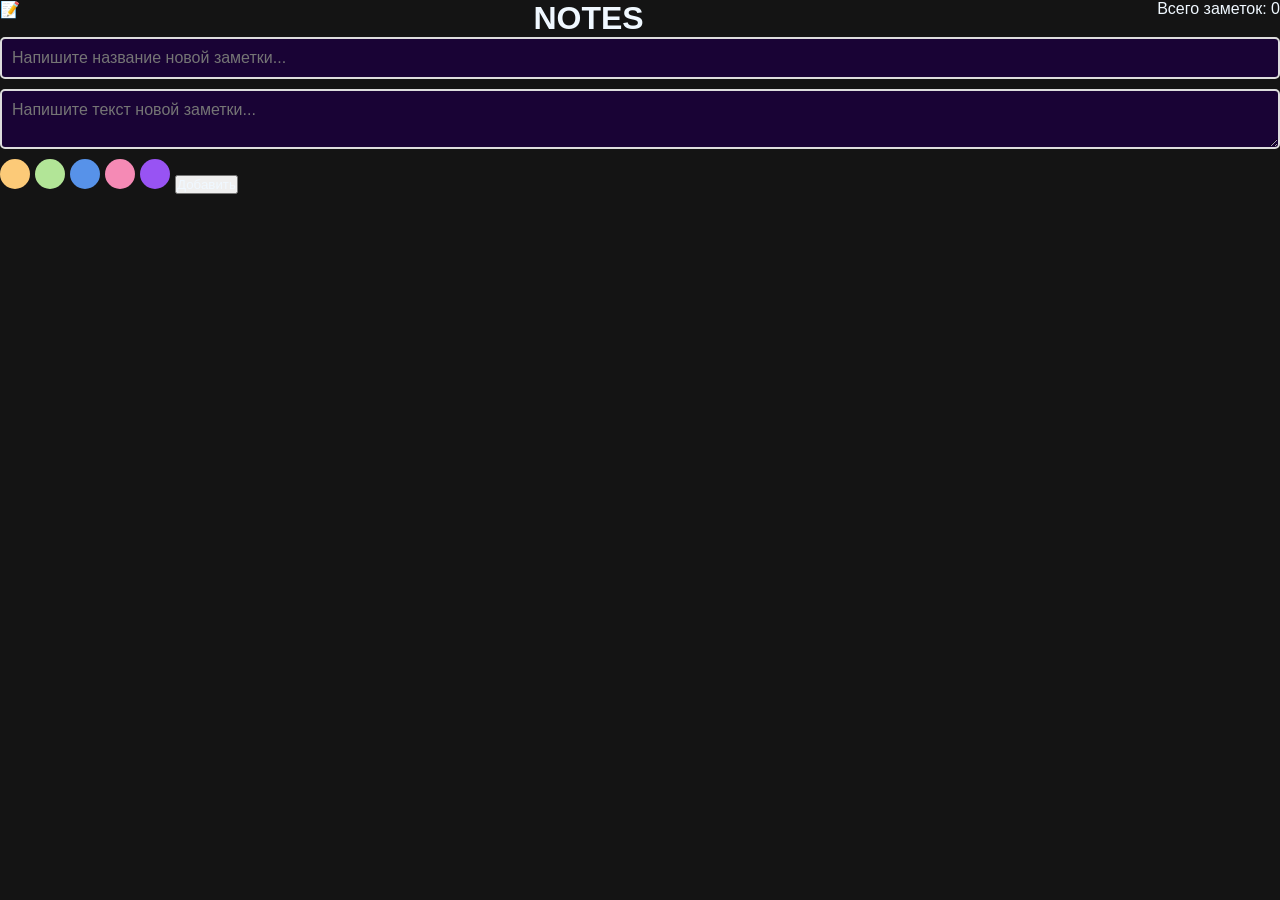
==== index.html @ df2867f8 "first commit" ====
<!DOCTYPE html>
<html lang="ru">
    <head>
        <meta charset="UTF-8" />
        <meta name="viewport" content="width=device-width, initial-scale=1.0" />
        <link rel="stylesheet" />
        <title>Notes</title>
        <link rel="stylesheet" href="style.css" />
    </head>
    <body>
        <div id="header-container"></div>
        <div id="form-container"></div>
        <div id="notes-container"></div>
        <script src="script.js"></script>
    </body>
</html>
---- style.css ----
* {
    margin: 0;
    padding: 0;
    box-sizing: border-box;
    color: aliceblue;
}

body {
    font-family: sans-serif;
    background-color: #141414;
}

.noteElement {
    border-top: 5px solid transparent;
    padding: 15px;
    box-shadow: 0 2px 5px rgba(0, 0, 0, 0.1);
}

.noteForm-title,
.noteForm-text {
    display: block;
    width: 100%;
    box-sizing: border-box;
    margin-bottom: 10px;
    padding: 10px;
    font-size: 16px;
    border: 2px solid #ddd;
    border-radius: 5px;
    font-family: sans-serif;
}

.note-color {
    width: 30px;
    height: 30px;
    border: none;
    border-radius: 50%;
    margin-right: 5px;
    cursor: pointer;
}

.note-color--yellow {
    background-color: #fcca78;
}
.note-color--green {
    background-color: #b2e597;
}
.note-color--blue {
    background-color: #5792e9;
}
.note-color--pink {
    background-color: #f58ab5;
}
.note-color--violet {
    background-color: #9853f3;
}

.note-color-selected {
    border: 3px solid #333;
}

.appHeader {
    display: flex;
    flex-direction: row;
    justify-content: space-between;
}

.noteForm-title {
    background-color: #190335;
    color: #5792e9;
}

.noteForm-text {
    background-color: #190335;
}
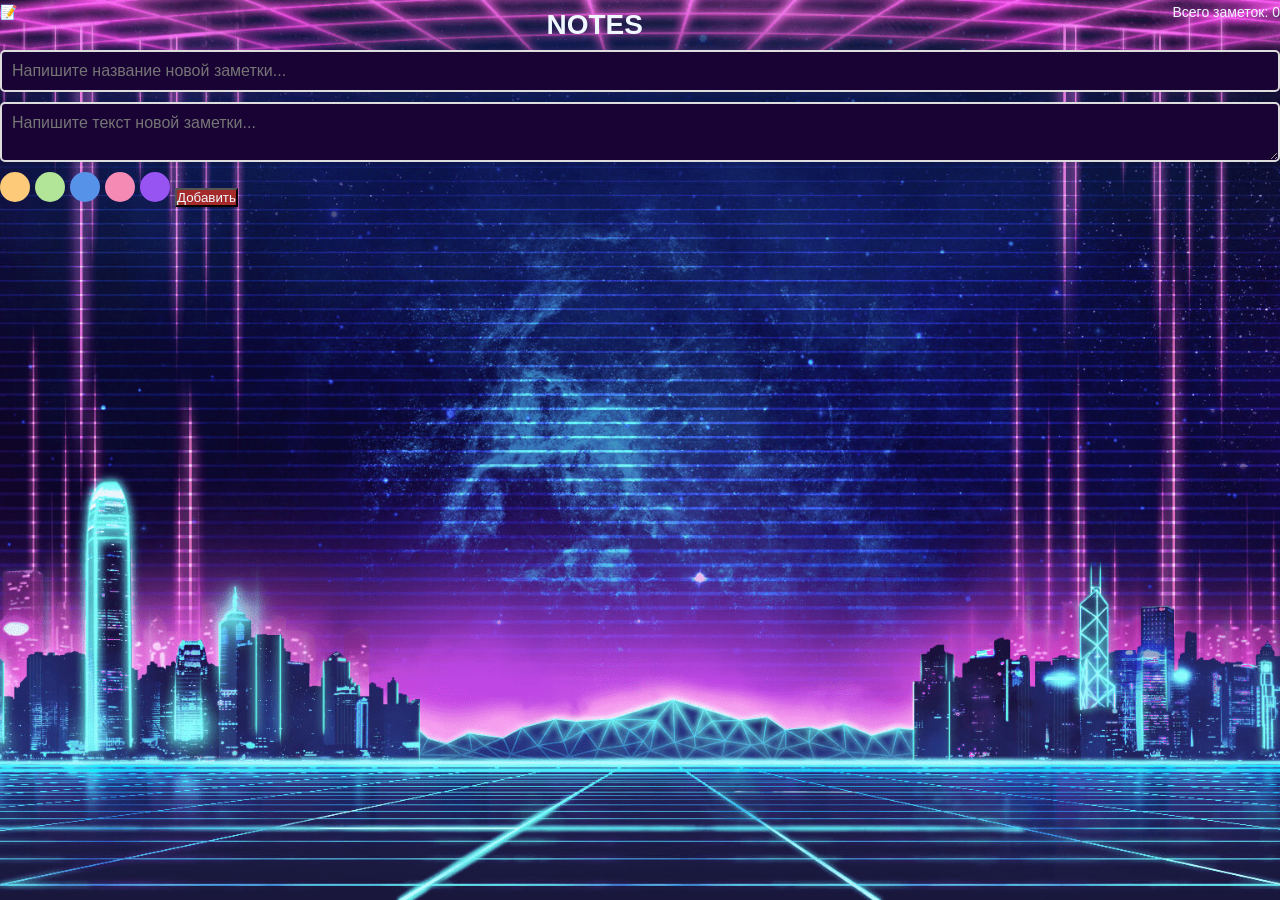
==== commit d728dbce: "js files separation" ====
--- a/index.html
+++ b/index.html
@@ -5,12 +5,13 @@
         <meta name="viewport" content="width=device-width, initial-scale=1.0" />
         <link rel="stylesheet" />
         <title>Notes</title>
-        <link rel="stylesheet" href="style.css" />
+        <link rel="stylesheet" href="./styles/main.css" />
+        <link rel="stylesheet" href="./styles/buttons.css" />
     </head>
     <body>
         <div id="header-container"></div>
         <div id="form-container"></div>
         <div id="notes-container"></div>
-        <script src="script.js"></script>
+        <script type="module" src="./js/app.js"></script>
     </body>
 </html>
--- a/styles/main.css
+++ b/styles/main.css
@@ -0,0 +1,89 @@
+* {
+    margin: 0;
+    padding: 0;
+    box-sizing: border-box;
+    color: aliceblue;
+}
+
+body {
+    background-image: url(../images/background.png);
+    background-size: cover;
+    background-position: center;
+    background-attachment: fixed;
+    background-repeat: no-repeat;
+    position: relative;
+    font-family: "Montserrat", sans-serif;
+    max-height: 720px;
+    height: 100vh;
+    margin: 0 auto;
+    font-weight: 400;
+    font-size: 14px;
+    line-height: 1.8;
+    color: #e0e0e0;
+}
+
+.noteElement {
+    border-top: 5px solid transparent;
+    padding: 15px;
+    box-shadow: 0 2px 5px rgba(0, 0, 0, 0.1);
+}
+
+.noteForm-title,
+.noteForm-text {
+    display: block;
+    width: 100%;
+    box-sizing: border-box;
+    margin-bottom: 10px;
+    padding: 10px;
+    font-size: 16px;
+    border: 2px solid #ddd;
+    border-radius: 5px;
+    font-family: sans-serif;
+}
+
+.note-color {
+    width: 30px;
+    height: 30px;
+    border: none;
+    border-radius: 50%;
+    margin-right: 5px;
+    cursor: pointer;
+}
+
+.note-color--yellow {
+    background-color: #fcca78;
+}
+.note-color--green {
+    background-color: #b2e597;
+}
+.note-color--blue {
+    background-color: #5792e9;
+}
+.note-color--pink {
+    background-color: #f58ab5;
+}
+.note-color--violet {
+    background-color: #9853f3;
+}
+
+.note-color-selected {
+    border: 3px solid #333;
+}
+
+.appHeader {
+    display: flex;
+    flex-direction: row;
+    justify-content: space-between;
+}
+
+/* .noteForm {
+} */
+
+.noteForm-title {
+    background-color: #190335;
+    color: #5792e9;
+}
+
+.noteForm-text {
+    background-color: #190335;
+}
--- a/styles/buttons.css
+++ b/styles/buttons.css
@@ -0,0 +1,15 @@
+.noteForm-addButton {
+    background-color: brown;
+}
+
+.noteElement-controls {
+    background-color: aqua;
+}
+
+.noteElement-delete {
+    background-color: rgb(242, 7, 183);
+}
+
+.noteElement-favorite {
+    background-color: blue;
+}
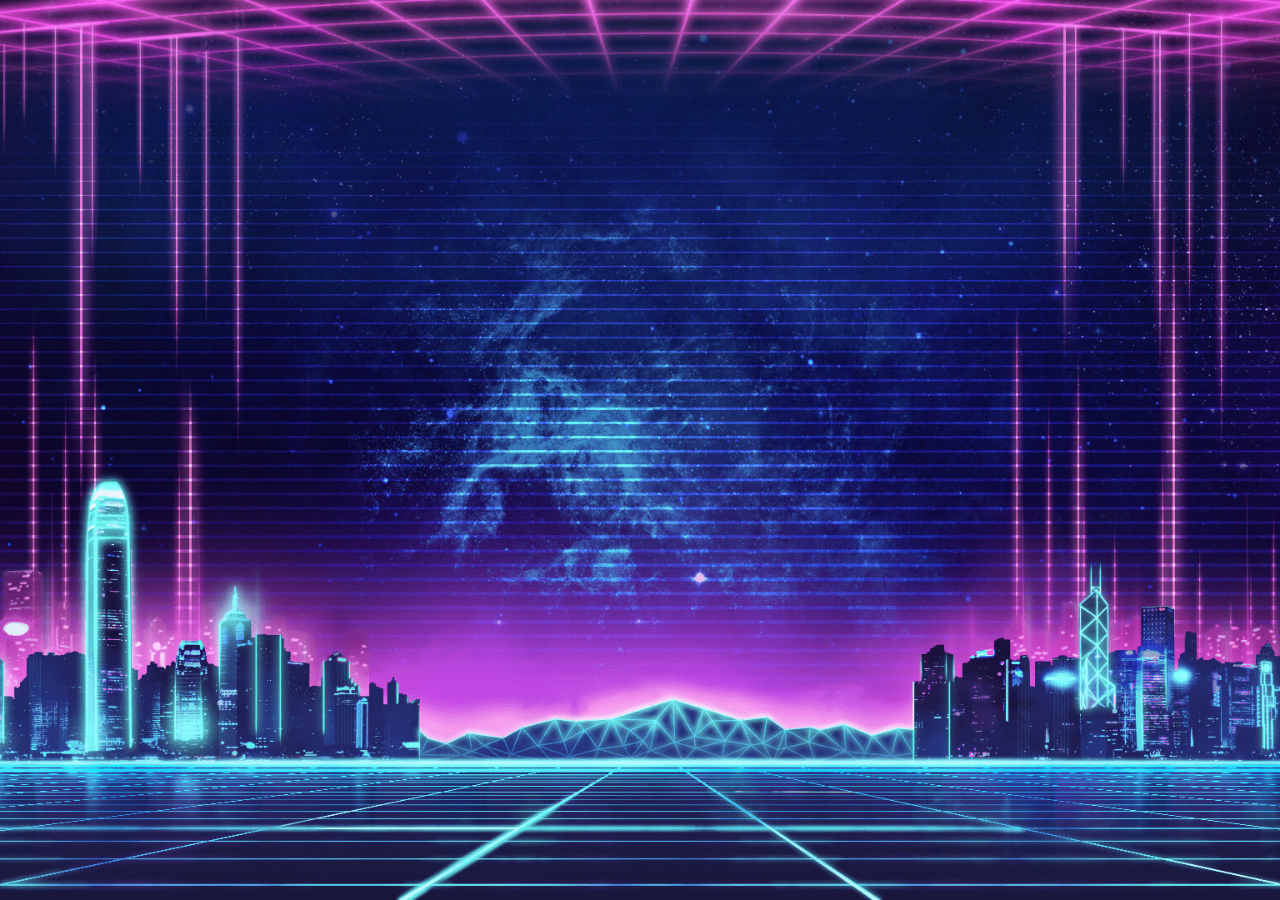
==== commit 1df68642: "new js" ====
--- a/index.html
+++ b/index.html
@@ -1,17 +1,17 @@
 <!DOCTYPE html>
-<html lang="ru">
+<html>
     <head>
-        <meta charset="UTF-8" />
-        <meta name="viewport" content="width=device-width, initial-scale=1.0" />
-        <link rel="stylesheet" />
         <title>Notes</title>
-        <link rel="stylesheet" href="./styles/main.css" />
-        <link rel="stylesheet" href="./styles/buttons.css" />
+        <link rel="stylesheet" href="styles/main.css" />
+        <link rel="stylesheet" href="styles/buttons.css" />
     </head>
     <body>
-        <div id="header-container"></div>
-        <div id="form-container"></div>
-        <div id="notes-container"></div>
-        <script type="module" src="./js/app.js"></script>
+        <div id="app"></div>
+
+        <script src="js/constants.js"></script>
+        <script src="js/model.js"></script>
+        <script src="js/view.js"></script>
+        <script src="js/controller.js"></script>
+        <script src="js/app.js"></script>
     </body>
 </html>
--- a/styles/main.css
+++ b/styles/main.css
@@ -6,7 +6,7 @@
 }
 
 body {
-    background-image: url(../images/background.png);
+    background-image: url(/images/background.png);
     background-size: cover;
     background-position: center;
     background-attachment: fixed;
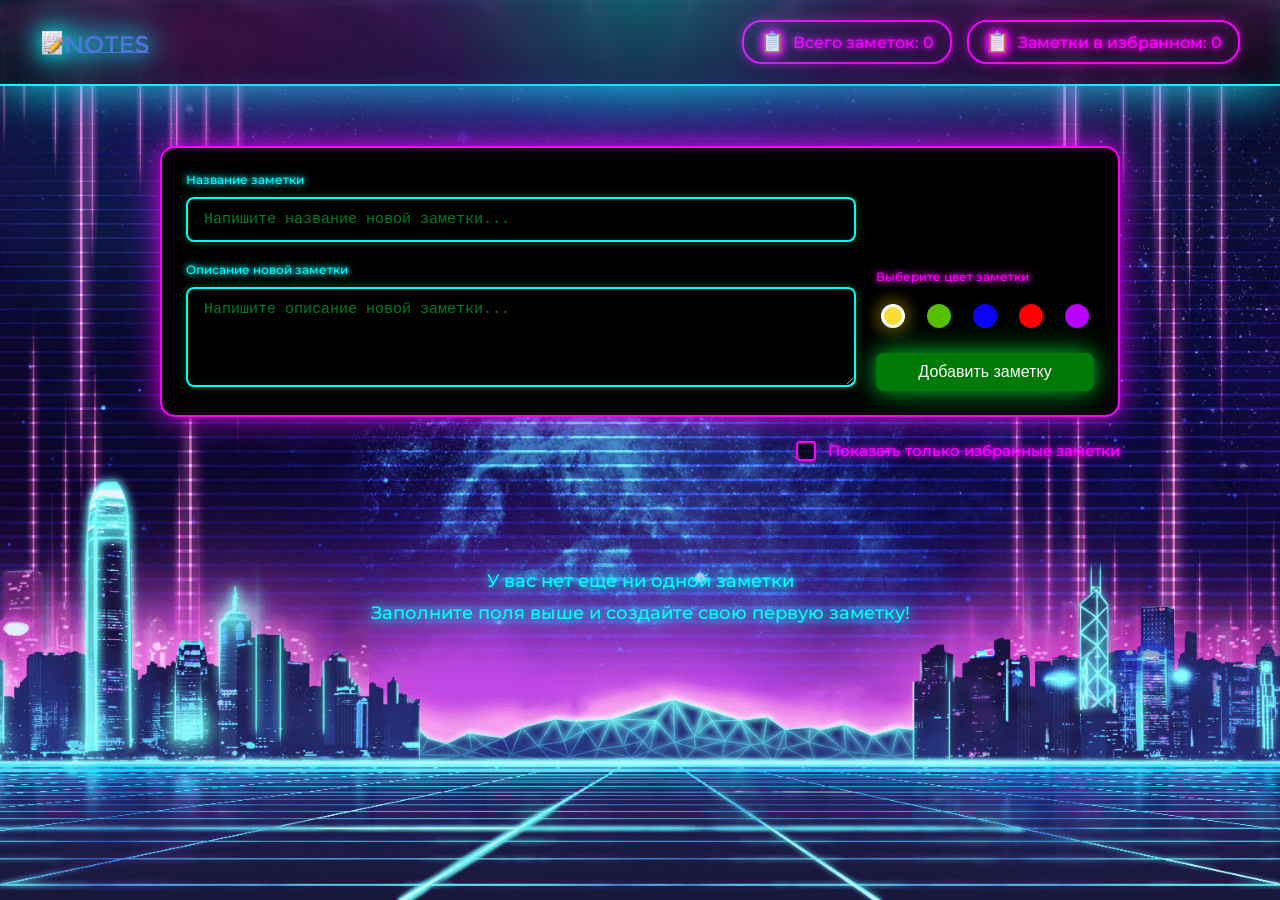
==== commit f8cb1281: "final" ====
--- a/index.html
+++ b/index.html
@@ -1,17 +1,15 @@
 <!DOCTYPE html>
-<html>
+<html lang="ru">
     <head>
-        <title>Notes</title>
-        <link rel="stylesheet" href="styles/main.css" />
-        <link rel="stylesheet" href="styles/buttons.css" />
+        <meta charset="UTF-8" />
+        <meta name="viewport" content="width=device-width, initial-scale=1.0" />
+        <title>Notes App</title>
+        <link rel="stylesheet" href="styles.css" />
     </head>
     <body>
-        <div id="app"></div>
-
-        <script src="js/constants.js"></script>
-        <script src="js/model.js"></script>
-        <script src="js/view.js"></script>
-        <script src="js/controller.js"></script>
-        <script src="js/app.js"></script>
+        <div id="header-container"></div>
+        <div id="form-container"></div>
+        <div id="notes-container"></div>
+        <script src="app.js"></script>
     </body>
 </html>
--- a/styles.css
+++ b/styles.css
@@ -0,0 +1,873 @@
+* {
+    margin: 0;
+    padding: 0;
+    box-sizing: border-box;
+}
+
+@font-face {
+    font-family: "Montserrat";
+    src: url("./font/Montserrat-Regular.woff2") format("woff2");
+    font-weight: normal;
+    font-style: normal;
+}
+
+@font-face {
+    font-family: "Montserrat";
+    src: url("./font/Montserrat-Medium.woff2") format("woff2");
+    font-weight: normal;
+    font-style: normal;
+}
+
+body {
+    font-family: "Montserrat";
+    background-color: #0a0a0a;
+    color: #fff;
+    overflow-x: hidden;
+    background-image: url(./images/background.png);
+    background-size: cover;
+    background-position: center;
+    background-attachment: fixed;
+    background-repeat: no-repeat;
+    position: relative;
+}
+
+body::before {
+    content: "";
+    position: fixed;
+    top: 0;
+    left: 50%;
+    transform: translateX(-50%);
+    width: 100%;
+    height: 400px;
+    background: radial-gradient(
+        ellipse at top,
+        rgba(0, 255, 255, 0.3) 0%,
+        rgba(138, 43, 226, 0.2) 25%,
+        rgba(255, 0, 255, 0.1) 50%,
+        transparent 70%
+    );
+    pointer-events: none;
+    z-index: 1;
+    /* animation: lightPulse 4s ease-in-out infinite; */
+}
+
+@keyframes lightPulse {
+    0%,
+    100% {
+        opacity: 0.6;
+        transform: translateX(-50%) scale(1);
+    }
+    50% {
+        opacity: 0.9;
+        transform: translateX(-50%) scale(1.1);
+    }
+}
+
+#header-container {
+    background-color: #0f0f0f;
+    padding: 20px 40px;
+    border-bottom: 2px solid #00ffff;
+    display: flex;
+    justify-content: space-between;
+    align-items: center;
+    background: rgba(10, 10, 20, 0.8);
+    border-bottom: 2px solid #00ffff;
+    box-shadow: 0 0 60px rgba(0, 255, 255, 0.6), 0 0 40px rgba(0, 255, 255, 0.4),
+        inset 0 0 20px rgba(0, 255, 255, 0.1);
+    backdrop-filter: blur(10px);
+}
+
+.logo {
+    filter: drop-shadow(0 0 10px #00ffff) drop-shadow(0 0 20px #00ffff);
+    animation: neonFlicker 3s infinite alternate;
+}
+
+@keyframes neonFlicker {
+    0%,
+    19%,
+    21%,
+    23%,
+    25%,
+    54%,
+    56%,
+    100% {
+        text-shadow: 0 0 10px #00ffff, 0 0 20px #00ffff, 0 0 30px #00ffff,
+            0 0 40px #00ffff, 0 0 70px #00ffff;
+    }
+    20%,
+    24%,
+    55% {
+        text-shadow: none;
+    }
+}
+
+.counters-wrapper {
+    display: flex;
+    gap: 15px;
+}
+
+.notes-counter {
+    display: flex;
+    align-items: center;
+    gap: 8px;
+    font-size: 16px;
+    color: #ff00ff;
+    text-shadow: 0 0 5px #ff00ff, 0 0 10px #ff00ff;
+    padding: 8px 16px;
+    border: 2px solid #ff00ff;
+    border-radius: 20px;
+    box-shadow: 0 0 10px rgba(255, 0, 255, 0.5),
+        inset 0 0 10px rgba(255, 0, 255, 0.2);
+}
+
+.notes-counter::before {
+    content: "📋";
+    font-size: 20px;
+    filter: drop-shadow(0 0 5px #ff00ff);
+}
+
+/* Form Container */
+#form-container {
+    max-width: 1000px;
+    margin: 60px auto 20px;
+    padding: 0 20px;
+    position: relative;
+    z-index: 10;
+}
+
+.form {
+    background-color: rgb(0, 0, 0);
+    padding: 24px;
+    border-radius: 15px;
+    border: 2px solid #ff00ff;
+    box-shadow: 0 0 20px rgba(255, 0, 255, 0.6), 0 0 40px rgba(255, 0, 255, 0.4),
+        inset 0 0 20px rgba(255, 0, 255, 0.1);
+    backdrop-filter: blur(10px);
+    display: flex;
+    flex-direction: row;
+    gap: 20px;
+}
+
+.form-title-field {
+    margin-bottom: 20px;
+}
+
+.form-text-field {
+    margin-bottom: 0px;
+}
+
+.fields-wrapper {
+    display: flex;
+    flex-direction: column;
+    width: 100%;
+    justify-content: space-between;
+}
+
+.form-label {
+    display: block;
+    font-size: 12px;
+    color: #00ffff;
+    margin-bottom: 10px;
+    text-shadow: 0 0 5px #00ffff, 0 0 10px #00ffff;
+}
+
+.titleInput,
+.textArea {
+    width: 100%;
+    font-family: "Courier New", Courier, monospace;
+    padding: 12px 16px;
+    background-color: transparent;
+    border: 2px solid #00ffff;
+    border-radius: 8px;
+    font-size: 15px;
+    color: #00ff41;
+    outline: none;
+    transition: all 0.3s;
+    box-shadow: 0 0 10px rgba(0, 255, 65, 0.3),
+        inset 0 0 10px rgba(0, 255, 65, 0.1);
+}
+
+.titleInput:focus,
+.textArea:focus {
+    border-color: #00ffff;
+    box-shadow: 0 0 20px rgba(0, 255, 255, 0.8), 0 0 40px rgba(0, 255, 255, 0.4),
+        inset 0 0 20px rgba(0, 255, 255, 0.2);
+    text-shadow: 0 0 5px #00ff41;
+}
+
+.titleInput::placeholder,
+.textArea::placeholder {
+    color: rgba(0, 255, 65, 0.5);
+}
+
+.textArea {
+    resize: vertical;
+    min-height: 100px;
+}
+
+.form-bottom {
+    display: flex;
+    flex-direction: column;
+    justify-content: flex-end;
+    align-items: flex-start;
+    margin-top: 25px;
+    flex-wrap: wrap;
+    gap: 20px;
+}
+
+.color-picker-wrapper {
+    display: flex;
+    flex-direction: column;
+    align-items: start;
+    gap: 15px;
+}
+
+.color-picker-label {
+    font-size: 12px;
+    color: #ff00ff;
+    text-shadow: 0 0 5px #ff00ff, 0 0 10px #ff00ff;
+}
+
+.color-picker {
+    display: flex;
+    gap: 12px;
+}
+
+.color-circle {
+    width: 24px;
+    height: 24px;
+    border-radius: 50%;
+    border: 3px solid transparent;
+    margin: 5px;
+    cursor: pointer;
+    transition: all 0.3s;
+    outline: none;
+    position: relative;
+}
+
+.color-circle::before {
+    content: "";
+    position: absolute;
+    inset: -5px;
+    border-radius: 50%;
+    background: inherit;
+    filter: blur(8px);
+    opacity: 0;
+    transition: opacity 0.3s;
+    z-index: -1;
+}
+
+.color-circle:hover::before {
+    opacity: 0.7;
+}
+
+.color-circle:hover {
+    transform: scale(1.15);
+    border: 2px solid black;
+}
+
+.color-circle.selected {
+    border-color: #fff;
+    box-shadow: 0 0 20px currentColor, 0 0 40px currentColor,
+        inset 0 0 20px rgba(255, 255, 255, 0.3);
+    animation: colorPulse 1.5s infinite;
+}
+
+.color-circle.selected::before {
+    opacity: 0.8;
+}
+
+@keyframes colorPulse {
+    0%,
+    100% {
+        transform: scale(1);
+    }
+    50% {
+        transform: scale(1.1);
+    }
+}
+
+.add-button {
+    background-color: #007a06;
+    color: #fff;
+    border: none;
+    padding: 10px 28px;
+    border-radius: 8px;
+    font-size: 16px;
+    cursor: pointer;
+    transition: all 0.3s;
+    box-shadow: 0 0 20px rgba(0, 255, 65, 0.6), 0 0 40px rgba(0, 255, 65, 0.3);
+    position: relative;
+    overflow: hidden;
+    width: 100%;
+}
+
+.add-button::before {
+    content: "";
+    position: absolute;
+    top: 50%;
+    left: 50%;
+    width: 0;
+    height: 0;
+    border-radius: 50%;
+    transform: translate(-50%, -50%);
+    transition: width 0.6s, height 0.6s;
+}
+
+.add-button:hover::before {
+    width: 300px;
+    height: 300px;
+}
+
+.add-button:hover {
+    background-color: #33ff00;
+    box-shadow: 0 0 30px rgba(1, 169, 34, 0.8), 0 0 60px rgba(0, 255, 255, 0.5);
+    /* transform: translateY(-2px); */
+    color: #000;
+}
+
+.add-button:active {
+    transform: translateY(0) scale(0.95);
+}
+
+.error-message {
+    color: #ff0066;
+    font-size: 13px;
+    margin-top: 8px;
+    display: flex;
+    align-items: center;
+    gap: 6px;
+    text-shadow: 0 0 5px #ff0066, 0 0 10px #ff0066;
+    animation: errorPulse 1s infinite;
+}
+
+.error-message::before {
+    content: "⚠️";
+    filter: drop-shadow(0 0 5px #ff0066);
+}
+
+@keyframes errorPulse {
+    0%,
+    100% {
+        opacity: 1;
+    }
+    50% {
+        opacity: 0.7;
+    }
+}
+
+.filter-wrapper {
+    max-width: 1000px;
+    margin: 24px auto;
+    padding: 0 20px;
+    display: flex;
+    justify-content: end;
+    gap: 12px;
+    position: relative;
+    z-index: 10;
+}
+
+.favorite-checkbox {
+    width: 20px;
+    height: 20px;
+    cursor: pointer;
+    appearance: none;
+    background-color: rgba(0, 0, 0, 0.8);
+    border: 2px solid #ff00ff;
+    border-radius: 4px;
+    position: relative;
+    transition: all 0.3s;
+    box-shadow: 0 0 10px rgba(255, 0, 255, 0.4),
+        inset 0 0 10px rgba(255, 0, 255, 0.1);
+}
+
+.favorite-checkbox:checked {
+    background-color: #ff00ff;
+    box-shadow: 0 0 20px rgba(255, 0, 255, 0.8), 0 0 40px rgba(255, 0, 255, 0.4);
+}
+
+.favorite-checkbox:checked::after {
+    content: "✓";
+    position: absolute;
+    top: 50%;
+    left: 50%;
+    transform: translate(-50%, -50%);
+    color: #000;
+    font-weight: bold;
+    font-size: 14px;
+}
+
+.filter-wrapper label {
+    font-size: 15px;
+    color: #ff00ff;
+    cursor: pointer;
+    user-select: none;
+    text-shadow: 0 0 5px #ff00ff, 0 0 10px #ff00ff;
+}
+
+#notes-container {
+    max-width: 1000px;
+    margin: 20px auto;
+    padding: 0 20px;
+    display: grid;
+    grid-template-columns: repeat(auto-fill, minmax(300px, 1fr));
+    gap: 25px;
+    position: relative;
+    z-index: 10;
+}
+
+.empty-state {
+    grid-column: 1 / -1;
+    text-align: center;
+    padding: 80px 20px;
+    color: #00ffff;
+    font-size: 18px;
+    line-height: 1.8;
+    text-shadow: 0 0 10px #00ffff, 0 0 20px #00ffff;
+    white-space: pre-line;
+}
+
+.note-card {
+    background-color: #000;
+    padding: 15px;
+    border-radius: 12px;
+    transition: all 0.3s;
+    cursor: pointer;
+    position: relative;
+    backdrop-filter: blur(10px);
+    border: 3px solid var(--card-color);
+    box-shadow: 0 0 20px color-mix(in srgb, var(--card-color) 60%, transparent),
+        0 0 40px color-mix(in srgb, var(--card-color) 30%, transparent),
+        inset 0 0 20px color-mix(in srgb, var(--card-color) 10%, transparent);
+    transition: all 0.3s;
+}
+
+.note-card:hover {
+    transform: translateY(-5px) scale(1.02);
+    box-shadow: 0 0 30px color-mix(in srgb, var(--card-color) 90%, transparent),
+        0 0 60px color-mix(in srgb, var(--card-color) 60%, transparent),
+        inset 0 0 30px color-mix(in srgb, var(--card-color) 20%, transparent);
+}
+
+.note-title {
+    font-size: 16px;
+    font-weight: 400;
+    color: #fff;
+    word-wrap: break-word;
+    text-shadow: 0 0 10px currentColor, 0 0 20px currentColor;
+    display: flex;
+}
+
+.note-text {
+    font-size: 12px;
+    color: rgba(255, 255, 255, 0.8);
+    line-height: 1.6;
+    margin: 10px 0px;
+    word-wrap: break-word;
+}
+
+.note-buttons {
+    display: flex;
+    gap: 12px;
+    justify-content: flex-end;
+    height: 20px;
+}
+
+.favorite-btn,
+.delete-btn {
+    font-size: 18px;
+    cursor: pointer;
+}
+
+.favorite-btn {
+    color: #ffff00;
+}
+
+.favorite-btn:hover {
+    color: #ffea00;
+    text-shadow: 0 0 20px rgba(255, 255, 0, 0.8),
+        0 0 40px rgba(255, 255, 0, 0.4);
+    transform: scale(1.2);
+}
+
+.delete-btn {
+    border-color: #ffffff;
+    text-shadow: 0 0 10px #ff0066;
+}
+
+.delete-btn:hover {
+    text-shadow: 0 0 20px rgba(255, 0, 102, 0.8),
+        0 0 40px rgba(255, 0, 102, 0.4);
+    transform: scale(1.2);
+}
+
+.btn-wrapper {
+    display: flex;
+    justify-content: space-between;
+    border-bottom: 3px solid var(--card-color);
+    min-height: 36px;
+}
+
+.save-mode {
+    background-color: #fff700;
+    color: #000;
+}
+
+.alert-container {
+    position: fixed;
+    bottom: 30px;
+    right: 30px;
+    z-index: 10000;
+    display: flex;
+    flex-direction: column;
+    gap: 15px;
+    pointer-events: none;
+}
+
+.alert {
+    background-color: rgba(0, 0, 0, 0.95);
+    color: #00ff41;
+    padding: 20px 30px;
+    border-radius: 10px;
+    border: 2px solid #00ff41;
+    box-shadow: 0 0 30px rgba(0, 255, 65, 0.8), 0 0 60px rgba(0, 255, 65, 0.4),
+        inset 0 0 20px rgba(0, 255, 65, 0.2);
+    display: flex;
+    align-items: center;
+    gap: 12px;
+    font-size: 16px;
+    font-weight: 700;
+    pointer-events: auto;
+    animation: neonSlideIn 0.5s ease-out;
+    max-width: 350px;
+    word-wrap: break-word;
+    backdrop-filter: blur(10px);
+    text-shadow: 0 0 5px #00ff41, 0 0 10px #00ff41;
+}
+
+.alert::before {
+    content: "✓";
+    background-color: #00ff41;
+    color: #000;
+    width: 28px;
+    height: 28px;
+    border-radius: 50%;
+    display: flex;
+    align-items: center;
+    justify-content: center;
+    font-weight: bold;
+    font-size: 18px;
+    box-shadow: 0 0 20px rgba(0, 255, 65, 0.8), 0 0 40px rgba(0, 255, 65, 0.4);
+    flex-shrink: 0;
+}
+
+@keyframes neonSlideIn {
+    from {
+        transform: translateX(400px);
+        opacity: 0;
+    }
+    to {
+        transform: translateX(0);
+        opacity: 1;
+    }
+}
+
+.alert-fade-out {
+    animation: fadeOut 0.3s ease-out forwards;
+}
+
+@keyframes fadeOut {
+    from {
+        opacity: 1;
+        transform: translateX(0);
+    }
+    to {
+        opacity: 0;
+        transform: translateX(400px);
+    }
+}
+
+@keyframes borderGlow {
+    0%,
+    100% {
+        box-shadow: 0 0 20px currentColor, 0 0 40px currentColor,
+            inset 0 0 20px rgba(255, 255, 255, 0.1);
+    }
+    50% {
+        box-shadow: 0 0 30px currentColor, 0 0 60px currentColor,
+            inset 0 0 30px rgba(255, 255, 255, 0.2);
+    }
+}
+
+.alert-container {
+    position: fixed;
+    bottom: 16px;
+    right: 16px;
+    display: flex;
+    flex-direction: column;
+    gap: 14px;
+    z-index: 9999;
+}
+
+.alert {
+    position: relative;
+    isolation: isolate;
+    --neon: #00eaff;
+    --neon-warm: #ffb86b;
+    --bg: #070a12;
+    --radius: 16px;
+
+    color: var(--neon);
+    background: linear-gradient(
+        180deg,
+        #0b1120 0%,
+        #0b1327 60%,
+        var(--bg) 100%
+    );
+    border: 1px solid #15314f;
+    border-radius: var(--radius);
+    padding: 14px 18px;
+    font: 600 14px/1.25 "Montserrat", system-ui, -apple-system, Segoe UI, Roboto,
+        Arial, sans-serif;
+    letter-spacing: 0.25px;
+
+    text-shadow: 0 0 2px var(--neon), 0 0 8px var(--neon), 0 0 18px var(--neon),
+        0 0 36px rgba(0, 234, 255, 0.55);
+    box-shadow: inset 0 0 1px rgba(255, 255, 255, 0.08),
+        0 0 18px rgba(0, 234, 255, 0.45), 0 0 42px rgba(0, 234, 255, 0.35);
+    transform: translateZ(0);
+    will-change: opacity, filter, transform, box-shadow, text-shadow;
+}
+
+.alert::after {
+    content: "";
+    position: absolute;
+    inset: -14px;
+    border-radius: inherit;
+    background: radial-gradient(
+        60% 60% at 50% 50%,
+        rgba(0, 234, 255, 0.55) 0%,
+        rgba(0, 234, 255, 0.18) 40%,
+        rgba(0, 0, 0, 0) 70%
+    );
+    filter: blur(12px);
+    opacity: 0.9;
+    z-index: -1;
+    pointer-events: none;
+    mix-blend-mode: screen;
+    transition: opacity 0.2s linear;
+}
+
+.alert--neon {
+    animation: neon-idle 2.2s steps(18) infinite;
+}
+
+@keyframes neon-idle {
+    0%,
+    96%,
+    100% {
+        filter: brightness(1);
+    }
+    97% {
+        filter: brightness(1.25);
+    }
+    98% {
+        filter: brightness(0.92);
+    }
+    99% {
+        filter: brightness(1.15);
+    }
+}
+
+.burning {
+    animation: neon-stutter 0.5s steps(12) 1,
+        neon-bloom 1.7s cubic-bezier(0.2, 0.8, 0.2, 1) 1 0.5s forwards;
+}
+.burning::after {
+    animation: halo-stutter 0.5s steps(12) 1,
+        halo-bloom 1.7s cubic-bezier(0.2, 0.8, 0.2, 1) 1 0.5s forwards;
+}
+
+@keyframes neon-stutter {
+    0% {
+        opacity: 1;
+        filter: brightness(1.2) saturate(1.1);
+    }
+    8% {
+        opacity: 0;
+        filter: brightness(0.1) saturate(0.6);
+    }
+    16% {
+        opacity: 1;
+    }
+    25% {
+        opacity: 0;
+    }
+    34% {
+        opacity: 1;
+    }
+    45% {
+        opacity: 0.35;
+    }
+    60% {
+        opacity: 1;
+        filter: brightness(1.4);
+    }
+    100% {
+        opacity: 1;
+    }
+}
+@keyframes halo-stutter {
+    0% {
+        opacity: 0.95;
+        filter: blur(12px) brightness(1.2);
+    }
+    8% {
+        opacity: 0.05;
+    }
+    16% {
+        opacity: 0.95;
+    }
+    25% {
+        opacity: 0.1;
+    }
+    34% {
+        opacity: 0.95;
+    }
+    45% {
+        opacity: 0.25;
+    }
+    60% {
+        opacity: 1;
+    }
+    100% {
+        opacity: 1;
+    }
+}
+
+@keyframes neon-bloom {
+    0% {
+        opacity: 1;
+        transform: scale(1);
+        text-shadow: 0 0 3px var(--neon), 0 0 14px var(--neon),
+            0 0 30px var(--neon), 0 0 58px rgba(0, 234, 255, 0.65);
+        box-shadow: 0 0 22px rgba(0, 234, 255, 0.55),
+            0 0 60px rgba(0, 234, 255, 0.35);
+        filter: brightness(1.25) saturate(1.1);
+    }
+    30% {
+        transform: scale(1.02);
+        text-shadow: 0 0 4px var(--neon), 0 0 22px var(--neon),
+            0 0 60px var(--neon), 0 0 110px rgba(0, 234, 255, 0.75);
+        box-shadow: 0 0 30px rgba(0, 234, 255, 0.6),
+            0 0 120px rgba(0, 234, 255, 0.5);
+        filter: brightness(1.6) saturate(1.2);
+    }
+    60% {
+        color: var(--neon-warm);
+        text-shadow: 0 0 2px var(--neon-warm),
+            0 0 12px rgba(255, 184, 107, 0.75),
+            0 0 34px rgba(255, 160, 80, 0.55), 0 0 90px rgba(255, 140, 50, 0.35);
+        box-shadow: 0 0 24px rgba(255, 160, 80, 0.35),
+            0 0 80px rgba(255, 140, 50, 0.25);
+        filter: brightness(0.65) saturate(0.85) hue-rotate(12deg) blur(0.3px);
+        transform: scale(1.035);
+    }
+    100% {
+        opacity: 0;
+        text-shadow: none;
+        box-shadow: none;
+        filter: brightness(0) saturate(0) blur(7px);
+        transform: scale(1.04) translateY(0.3px);
+    }
+}
+@keyframes halo-bloom {
+    0% {
+        opacity: 0.95;
+        transform: scale(1);
+        filter: blur(12px) brightness(1.2);
+    }
+    35% {
+        opacity: 1;
+        transform: scale(1.35);
+        filter: blur(24px) brightness(1.6);
+    }
+    70% {
+        background: radial-gradient(
+            60% 60% at 50% 50%,
+            rgba(255, 184, 107, 0.6) 0%,
+            rgba(255, 160, 80, 0.28) 42%,
+            rgba(0, 0, 0, 0) 70%
+        );
+        transform: scale(1.6);
+        filter: blur(28px) brightness(0.65);
+    }
+    100% {
+        opacity: 0;
+        transform: scale(1.75);
+        filter: blur(34px) brightness(0);
+    }
+}
+
+@media (prefers-reduced-motion: reduce) {
+    .alert--neon,
+    .is-burning,
+    .is-burning::after {
+        animation: none !important;
+    }
+    .is-burning {
+        opacity: 0;
+    }
+}
+
+@media (max-width: 768px) {
+    #notes-container {
+        grid-template-columns: 1fr;
+    }
+
+    .form-bottom {
+        flex-direction: column;
+        align-items: flex-start;
+    }
+
+    .add-button {
+        width: 100%;
+        justify-content: center;
+    }
+
+    body::before {
+        height: 300px;
+    }
+
+    .alert-container {
+        left: 20px;
+        right: 20px;
+        bottom: 20px;
+    }
+
+    .alert {
+        max-width: 100%;
+    }
+}
+
+::-webkit-scrollbar {
+    width: 12px;
+}
+
+::-webkit-scrollbar-track {
+    background: #0a0a0a;
+    border-left: 1px solid #00ff41;
+}
+
+::-webkit-scrollbar-thumb {
+    background: #00ff41;
+    border-radius: 6px;
+    box-shadow: 0 0 10px rgba(0, 255, 65, 0.6),
+        inset 0 0 10px rgba(0, 255, 65, 0.3);
+}
+
+::-webkit-scrollbar-thumb:hover {
+    background: #00ffff;
+    box-shadow: 0 0 20px rgba(0, 255, 255, 0.8),
+        inset 0 0 10px rgba(0, 255, 255, 0.3);
+}
